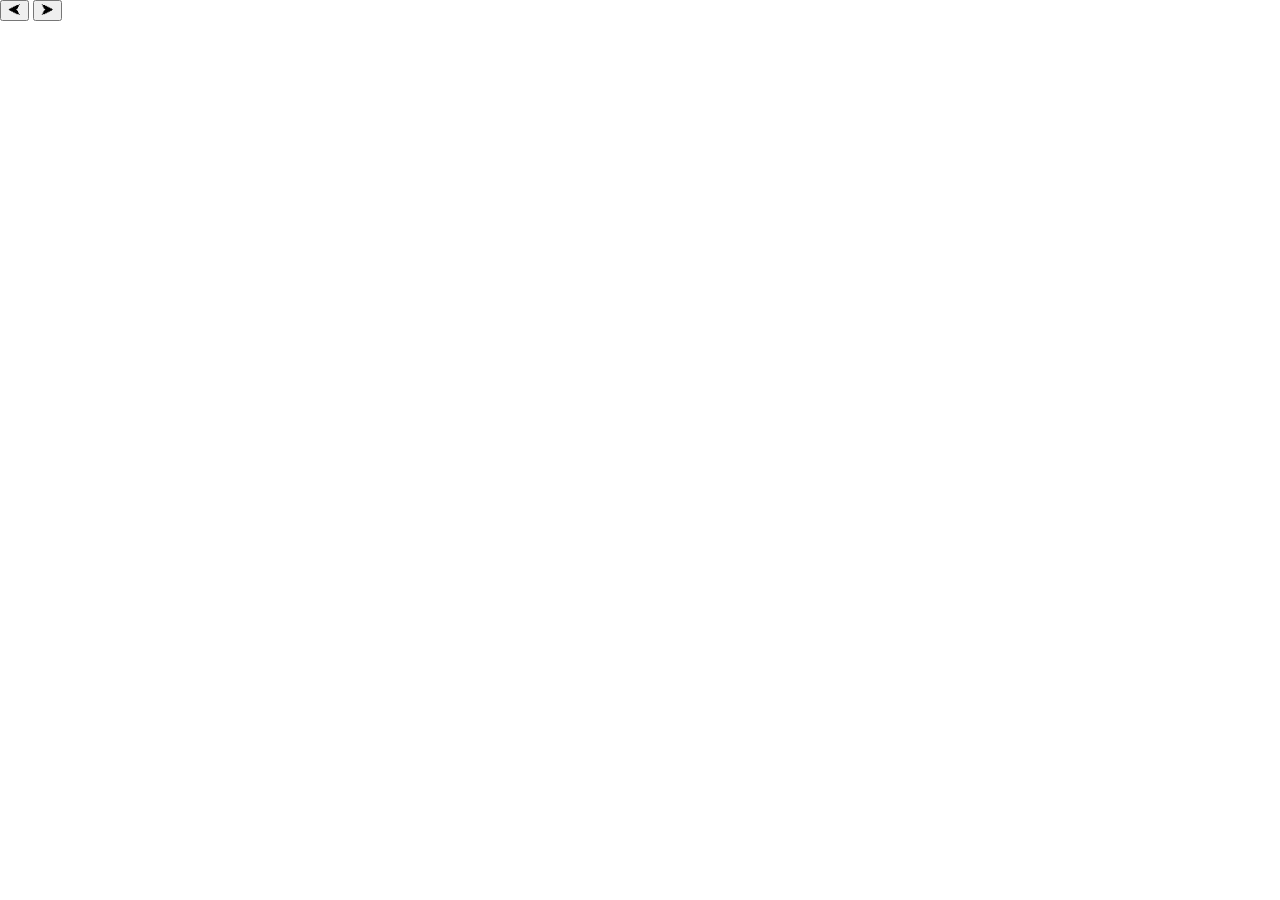
==== charSelect.html @ 8210c9c1 "Did some work on making a new character selection menu." ====
<!DOCTYPE html>
<html lang="en">
    <head>
        <title>CharSelect</title>
        <link rel="stylesheet" href="style.css">
    </head>
    <body style="background-color: transparent; background-image: none;">
        

        <button id="lArr">&#x2B9C;</button>
        <button id="rArr">&#x2B9E;</button>
    </body>
</html>
---- style.css ----
canvas {
    border: 1px solid black;
    background: #7ed957;
    display: none;
}

.grid-container {
  display: grid;
  grid:
    "left canvas right" 100vh
    /1fr 1100px 1fr;
  width: 100 vw;
}

#canvasHolder {
    position: relative;
    width: 1002px;
    height: 802px;
    background-color: #6c4204;
    margin: auto;
    grid-area: canvas;
    justify-content: center;
}

#imgHolder {
    position: absolute;
    display: none;
    border: 1px solid black;
    right: 0;
    top: 0;
    height: 200px;
    width: 200px;
    text-align: center;
    align-content: center;
}

#coinImg {
    height: 100%;
    width: 100%;
}

#selectScreen {
    display: flex;
    align-items: center;
    justify-content: space-around;
    text-align: center;
    width: 100%;
    height: 100%;
    border-width: 0;
}

#selectScreen button {
    width: 100px;
    height: 50px;
    font-weight: bold;
    font-size: 15px;
}

#selectScreen p {
    position: absolute;
    color: white;
    font-family: sans-serif;
    font-size: 40px;
    font-weight: bold;
    top: 175px;
}

#chrisBtn {
    display: none;
}

#DEVBtn {
    display: none;
}

#devbuttons {
    display: none;
    padding-right: 0px;
    position: absolute;
    color: black;
}


#passcode {
    position: absolute;
    top: 0;
    right: 50px;
    width: 175px;
    height: 50px;
    font-size: 20px;
}

#submitBtn {
    position: absolute;
    top: 0;
    right: 0;
    background-color: #c9c9c9;
    border-radius: 0;
    border: 1px solid black;
    cursor: pointer;
}

.hidden {
    display: none;
}

body {
  background-color: #39611c;
  background-image: linear-gradient(to right, #294714, #32920c);
  min-height: 100vh;
  margin: 0;
}

h3 {
    color: #e6e6e6;
    margin: 0;
    font-weight: 800;
}

#left {
    grid-area: left;
    padding: 14px;
    border-top-left-radius: 0;
    border-bottom-left-radius: 0;
}

#right {
    grid-area: right;
    padding: 14px;
    border-top-right-radius: 0;
    border-bottom-right-radius: 0;
}

.textCard {
    background: rgba(0, 0, 0, 0.32);
    border-radius: 12px;
    box-shadow: 0 10px 25px rgba(0, 0, 0, 0.25);
    backdrop-filter: blur(6px);
    padding: 14px 16px;
}

.cardTitle {
    font-size: 18px;
    line-height: 1.2;
    font-weight: 900;
    margin: 0 0 10px 0;
    color: #f2f2f2;
}

.instructionList {
    margin: 0;
    padding: 0;
    list-style: none;
}

.instructionList li {
    color: #f2f2f2;
    margin: 10px 0;
    line-height: 1.25;
    font-size: 14px;
}

.instructionList strong {
    color: #ffffff;
    font-weight: 950;
}

#right.textCard {
    max-width: 520px;
}

#right.textCard .cardTitle {
    font-size: 16px;
}

#right .textCard h3 {
    font-size: 16px;
    line-height: 1.45;
    font-weight: 650;
}

#right .textCard h3 em {
    font-style: normal;
    color: #ffffff;
}

#reload {
    position: absolute;
    width: 300px;
    height: 50px;
    font-size: 24px;
    font-weight: bold;
    font-family: sans-serif;
    bottom: 150px;
    left: 350px;
    background-color: transparent;
    border-color: transparent;
    color: white;
    cursor: pointer
}

#warning {
    margin-top: 270%;
    color: red;
}

@media (max-width: 1000px) {
    .grid-container {
        grid:
            "left" auto
            "canvas" 100vh
            "right" auto
            / 1fr;
    }

    #canvasHolder {
        width: 100%;
    }
}
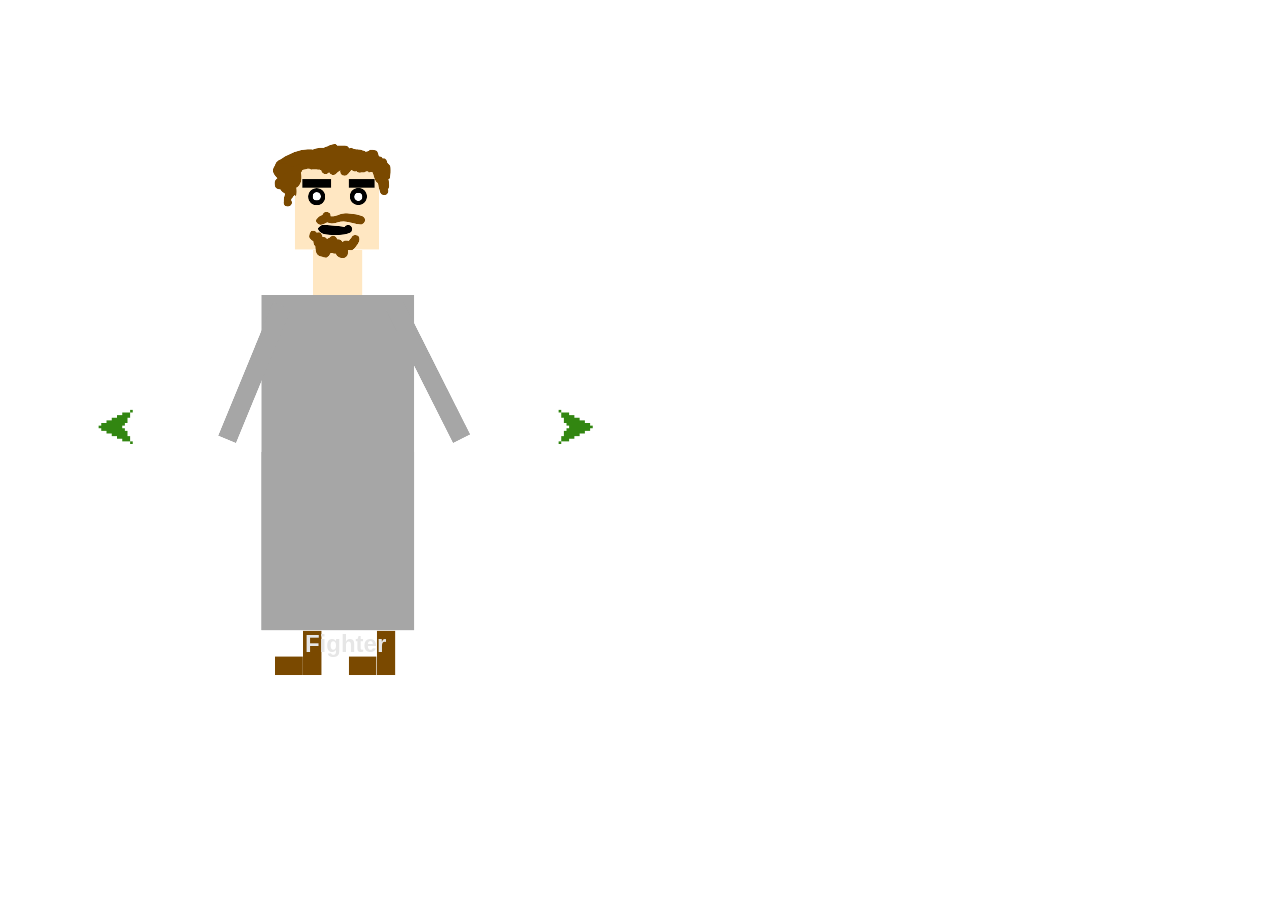
==== commit 0405e5c1: "Made the character select screen look nice in testing." ====
--- a/charSelect.html
+++ b/charSelect.html
@@ -4,10 +4,19 @@
         <title>CharSelect</title>
         <link rel="stylesheet" href="style.css">
     </head>
-    <body style="background-color: transparent; background-image: none;">
-        
+    <body id="charMenu">
+        <h1 id="charLabel">Select your character:</h1>
 
         <button id="lArr">&#x2B9C;</button>
         <button id="rArr">&#x2B9E;</button>
+
+        <img id="charImg" src="media/fighter.svg" alt="Human fighter. Boring...">
+        <div id="charName">
+            <h3>Fighter</h3>
+        </div>
+        
+        <p id="charDesc">Just a basic fighter. No specific strengths nor weaknesses.</p>
+
+        <button id="play">Play!</button>
     </body>
 </html>
--- a/style.css
+++ b/style.css
@@ -204,6 +204,83 @@
     color: red;
 }
 
+#lArr {
+    position: absolute;
+    top: 45%;
+    left: 7%;
+    font-size: 42px;
+    background-color: transparent;
+    border-width: 0;
+    color: #328611;
+    cursor: pointer;
+}
+
+#rArr {
+    position: absolute;
+    top: 45%;
+    left: 43%;
+    font-size: 42px;
+    background-color: transparent;
+    border-width: 0;
+    color: #328611;
+    cursor: pointer;
+}
+
+#charImg {
+    position: absolute;
+    top: 15%;
+    left: 17%;
+    width: 20%;
+}
+
+#charMenu {
+    background-color: transparent;
+    background-image: none;
+    overflow: hidden;
+    font-family: sans-serif;
+    color: #FFFFFF;
+    font-weight: bold;
+}
+
+#charLabel {
+    position: absolute;
+    top: -2%;
+    left: 3%;
+    font-size: 42px;
+}
+
+#charName {
+    position: absolute;
+    top: 70%;
+    left: 17%;
+    width: 20%;
+    text-align: center;
+}
+
+#charName h3 {
+    font-size: 24px;
+}
+
+#charDesc {
+    position: absolute;
+    font-size: 28px;
+    width: 35%;
+    top: 25%;
+    left: 60%;
+}
+
+#play {
+    position: absolute;
+    top: 65%;
+    left: 65%;
+    font-size: 60px;
+    font-weight: bold;
+    color: #FFFFFF;
+    background-color: transparent;
+    border-width: 0;
+    cursor: pointer;
+}
+
 @media (max-width: 1000px) {
     .grid-container {
         grid:
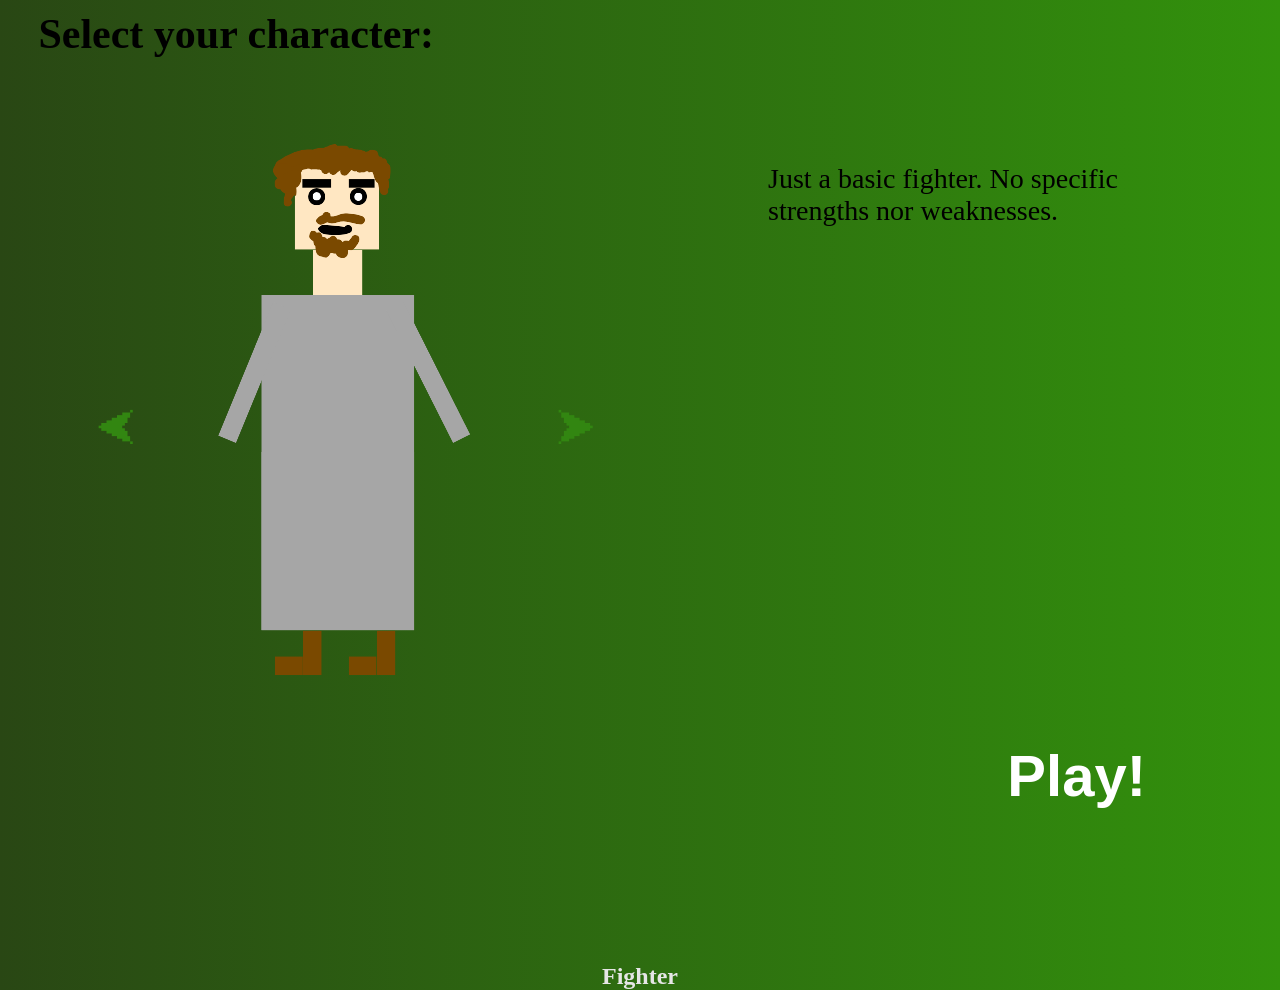
==== commit 5651497a: "chactor scrolling" ====
--- a/charSelect.html
+++ b/charSelect.html
@@ -7,8 +7,8 @@
     <body id="charMenu">
         <h1 id="charLabel">Select your character:</h1>
 
-        <button id="lArr">&#x2B9C;</button>
-        <button id="rArr">&#x2B9E;</button>
+        <button id="lArr" onclick="prevChar()">&#x2B9C;</button>
+        <button id="rArr" onclick="nextChar()">&#x2B9E;</button>
 
         <img id="charImg" src="media/fighter.svg" alt="Human fighter. Boring...">
         <div id="charName">
@@ -18,5 +18,6 @@
         <p id="charDesc">Just a basic fighter. No specific strengths nor weaknesses.</p>
 
         <button id="play">Play!</button>
+        <script src="chactarmoving.js"></script>
     </body>
 </html>
--- a/style.css
+++ b/style.css
@@ -40,20 +40,13 @@
 }
 
 #selectScreen {
-    display: flex;
-    align-items: center;
-    justify-content: space-around;
-    text-align: center;
     width: 100%;
     height: 100%;
     border-width: 0;
-}
-
-#selectScreen button {
-    width: 100px;
-    height: 50px;
-    font-weight: bold;
-    font-size: 15px;
+    overflow: hidden;
+    font-family: sans-serif;
+    color: #FFFFFF;
+    font-weight: bold;
 }
 
 #selectScreen p {
@@ -233,13 +226,9 @@
     width: 20%;
 }
 
-#charMenu {
-    background-color: transparent;
-    background-image: none;
-    overflow: hidden;
-    font-family: sans-serif;
-    color: #FFFFFF;
-    font-weight: bold;
+#charImg img {
+	width: 100%;
+	max-height: 475px;
 }
 
 #charLabel {
@@ -251,9 +240,8 @@
 
 #charName {
     position: absolute;
-    top: 70%;
-    left: 17%;
-    width: 20%;
+    bottom: -10%;
+    width: 100%;
     text-align: center;
 }
 
@@ -265,15 +253,15 @@
     position: absolute;
     font-size: 28px;
     width: 35%;
-    top: 25%;
+    top: 15%;
     left: 60%;
 }
 
 #play {
     position: absolute;
-    top: 65%;
-    left: 65%;
-    font-size: 60px;
+    bottom: 10%;
+    right: 10%;
+    font-size: 58px;
     font-weight: bold;
     color: #FFFFFF;
     background-color: transparent;
